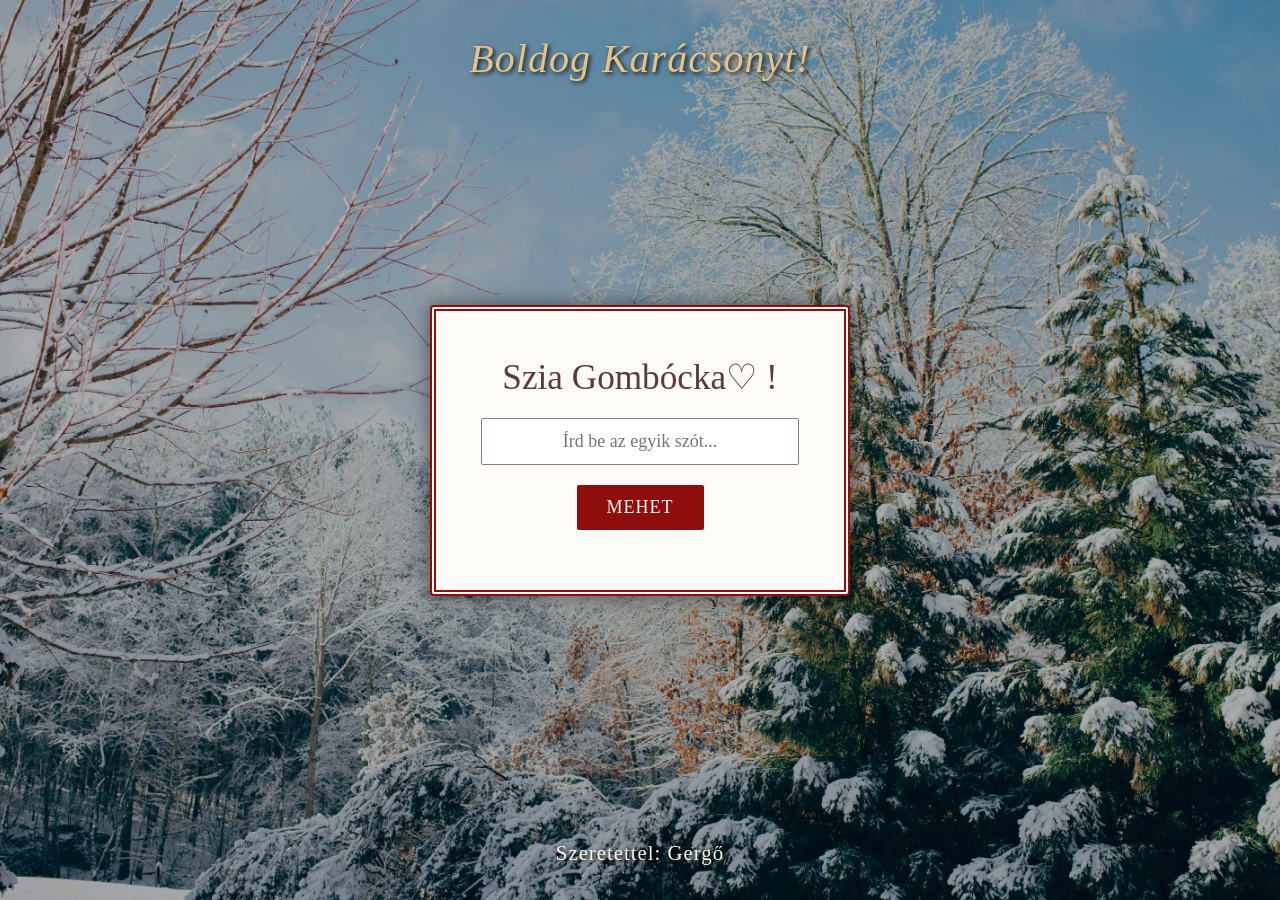
==== index.html @ a176287a "Add files via upload" ====
<!DOCTYPE html>
<html lang="hu">
<head>
    <meta charset="UTF-8">
    <meta name="viewport" content="width=device-width, initial-scale=1.0">
    <title>Karácsonyi Keresés</title>
    <link rel="stylesheet" href="style.css">
</head>
<body class="home-body">

    <div class="top-message">Boldog Karácsonyt!</div>

    <div class="search-container">
        <h1>Szia Gombócka&#x2661; !</h1>
        <input type="text" id="searchInput" placeholder="Írd be az egyik szót...">
        <button onclick="searchKeyword()">Mehet</button>
        
        <p id="error-message"></p>
    </div>

    <footer class="bottom-message">Szeretettel: Gergő</footer>

    <script src="script.js"></script>
</body>
</html>
---- style.css ----
/* --- Alapbeállítások --- */
* {
    box-sizing: border-box;
    margin: 0;
    padding: 0;
    /* Kuckósabb, könyvszerű betűtípus */
    font-family: 'Georgia', 'Times New Roman', serif;
}

/* --- Főoldal Stílus --- */
.home-body {
    /* Alapszín: Egy sötét, meleg tónus (ha épp nincs kép) */
    background-color: #2b1d1d; 
    
    /* IDETEDD MAJD A KÉPEDET:
       Ha beteszed a 'background.jpg'-t az images mappába, 
       akkor automatikusan az jelenik meg a szín helyett. */
    background-image: url('photo-1445543949571-ffc3e0e2f55e.jpg');
    background-size: cover;
    background-position: center;
    background-repeat: no-repeat;

    height: 100vh;
    display: flex;
    justify-content: center;
    align-items: center;
    position: relative;
    overflow: hidden;
}

/* Sötétítő réteg a háttérképre, hogy a szöveg olvashatóbb legyen 
   (opcionális, de segít a kuckós hangulatban) */
.home-body::before {
    content: "";
    position: absolute;
    top: 0;
    left: 0;
    width: 100%;
    height: 100%;
    background: rgba(0, 0, 0, 0.3); /* 30%-os sötétítés */
    z-index: 1;
}

/* --- Felső és Alsó Szövegek --- */
.top-message, .bottom-message {
    position: absolute;
    width: 100%;
    text-align: center;
    color: #fcf5e5; /* Törtfehér / Régi papír szín */
    text-shadow: 2px 2px 4px rgba(0,0,0,0.8);
    padding: 15px;
    z-index: 10;
    letter-spacing: 1px;
}

.top-message {
    top: 20px;
    font-size: 2.5em; /* Nagy, elegáns méret */
    font-style: italic; /* Dőlt betű az elegancia miatt */
    color: #e6c288; /* Tompa arany szín */
}

.bottom-message {
    bottom: 20px;
    font-size: 1.3em;
}

/* --- Kereső Doboz (A "Papír") --- */
.search-container {
    background-color: #fdfbf7; /* Krémszínű, papírszerű háttér */
    padding: 45px;
    border-radius: 4px; /* Csak picit kerekített sarkok */
    
    /* Kettős keret, mint a régi díszlapokon */
    border: 6px double #8e0e0e; 
    
    box-shadow: 0 0 20px rgba(0,0,0,0.5); /* Mélyebb árnyék */
    text-align: center;
    width: 90%;
    max-width: 420px;
    z-index: 10; /* Hogy a sötétítő réteg fölött legyen */
}

.search-container h1 {
    margin-bottom: 20px;
    color: #5c3a3a; /* Sötétbarna/bordó szöveg */
    font-size: 2.2em;
    font-weight: normal;
}

/* Input mező */
input {
    padding: 12px;
    width: 100%;
    background-color: #fff;
    border: 1px solid #8b7d7d;
    border-radius: 2px;
    font-size: 18px;
    font-family: 'Georgia', serif;
    color: #333;
    margin-bottom: 20px;
    text-align: center; /* A beírt szöveg középen legyen */
}

input:focus {
    outline: none;
    border-color: #8e0e0e;
    background-color: #fffef8;
}

/* Gomb */
button {
    padding: 12px 30px;
    background-color: #8e0e0e; /* Mélybordó */
    color: #fdfbf7;
    border: none;
    border-radius: 2px;
    cursor: pointer;
    font-size: 18px;
    font-family: 'Georgia', serif;
    letter-spacing: 1px;
    text-transform: uppercase; /* Csupa nagybetű */
    transition: 0.3s;
}

button:hover {
    background-color: #630808; /* Még sötétebb bordó */
}

#error-message {
    color: #8e0e0e;
    margin-top: 15px;
    font-style: italic;
}

/* --- Eredmény Oldal Stílus --- */
.result-body {
    background-color: #2b1d1d; /* Sötét háttér */
    /* Ide is beteheted ugyanazt a background.jpg-t */
    background-image: url('photo-1445543949571-ffc3e0e2f55e.jpg');
    background-size: cover;
    background-position: center;
    
    display: flex;
    justify-content: center;
    align-items: center;
    min-height: 100vh;
    padding: 20px;
}

.content-card {
    background-color: #fdfbf7;
    padding: 40px;
    border-radius: 4px;
    border: 6px double #8e0e0e; /* Ugyanaz a keret */
    box-shadow: 0 0 30px rgba(0,0,0,0.6);
    max-width: 600px;
    text-align: center;
}

.content-card img {
    max-width: 100%;
    height: auto;
    border: 1px solid #ddd;
    padding: 5px; /* Kis fehér keret a kép körül, mint egy fotónál */
    background: white;
    box-shadow: 2px 2px 5px rgba(0,0,0,0.2);
    margin-bottom: 25px;
}

.content-card h2 {
    margin-bottom: 20px;
    color: #5c3a3a;
    font-size: 2em;
    border-bottom: 1px solid #ccc; /* Vékony elválasztó vonal */
    padding-bottom: 10px;
    display: inline-block;
}

.content-card p {
    line-height: 1.8;
    color: #2c2c2c;
    font-size: 1.1em;
    margin-bottom: 30px;
    white-space: pre-line;
}

.back-btn {
    text-decoration: none;
    color: #5c3a3a;
    border-bottom: 1px solid #5c3a3a; /* Csak aláhúzás gomb helyett */
    padding-bottom: 2px;
    transition: 0.3s;
    font-style: italic;
}

.back-btn:hover {
    color: #8e0e0e;
    border-color: #8e0e0e;
}

/* --- ÚJ: Lapozó (Galéria) Stílus --- */
.image-container {
    position: relative;
    display: flex;
    justify-content: center;
    align-items: center;
    margin-bottom: 20px;
}

/* A nyilak stílusa */
.prev-btn, .next-btn {
    cursor: pointer;
    position: absolute;
    top: 50%;
    width: auto;
    padding: 16px;
    margin-top: -22px;
    color: #8e0e0e; /* Bordó szín */
    font-weight: bold;
    font-size: 24px;
    transition: 0.3s;
    border-radius: 3px;
    user-select: none;
    background-color: rgba(255, 255, 255, 0.6); /* Áttetsző fehér háttér, hogy látszódjon */
    display: none; /* Alapból rejtve, a JS kapcsolja be, ha kell */
}

/* Pozíciók */
.prev-btn {
    left: 0;
    border-radius: 0 3px 3px 0;
}

.next-btn {
    right: 0;
    border-radius: 3px 0 0 3px;
}

/* Ha ráviszed az egeret */
.prev-btn:hover, .next-btn:hover {
    background-color: #8e0e0e;
    color: white;
}
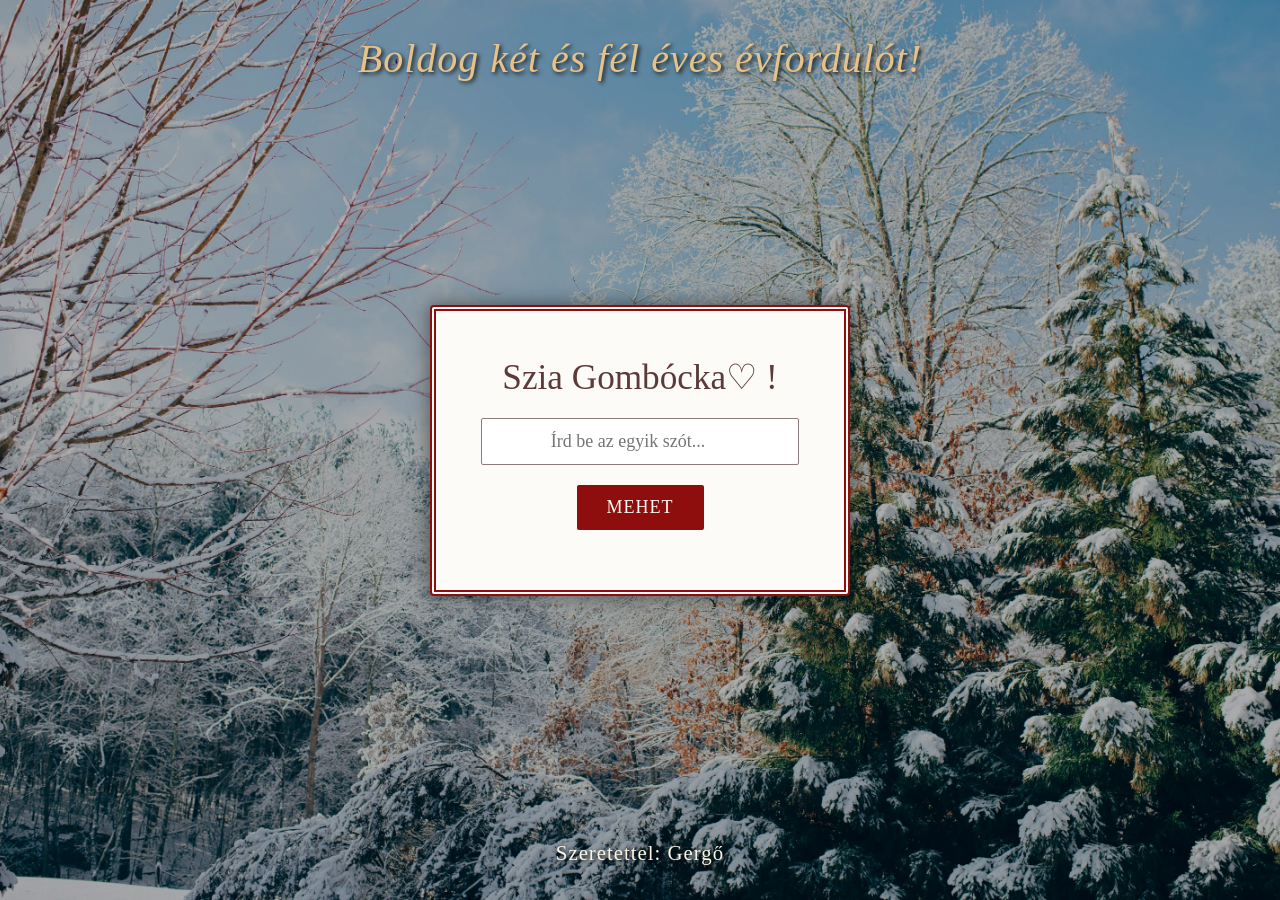
==== commit f384f03d: "Update index.html for anniversary celebration" ====
--- a/index.html
+++ b/index.html
@@ -3,16 +3,20 @@
 <head>
     <meta charset="UTF-8">
     <meta name="viewport" content="width=device-width, initial-scale=1.0">
-    <title>Karácsonyi Keresés</title>
+    <title>Szerelmünk emlékei</title>
+    <link rel="icon" type="image/jpg" href="favicon.jpg">
     <link rel="stylesheet" href="style.css">
 </head>
 <body class="home-body">
 
-    <div class="top-message">Boldog Karácsonyt!</div>
+    <div class="top-message">Boldog két és fél éves évfordulót!</div>
 
     <div class="search-container">
         <h1>Szia Gombócka&#x2661; !</h1>
-        <input type="text" id="searchInput" placeholder="Írd be az egyik szót...">
+        <input type="text" id="searchInput" list="keyword-list" placeholder="Írd be az egyik szót...">
+        <datalist id="keyword-list">
+        <option value="térképünk">
+        </datalist>
         <button onclick="searchKeyword()">Mehet</button>
         
         <p id="error-message"></p>
@@ -22,4 +26,4 @@
 
     <script src="script.js"></script>
 </body>
-</html>+</html>
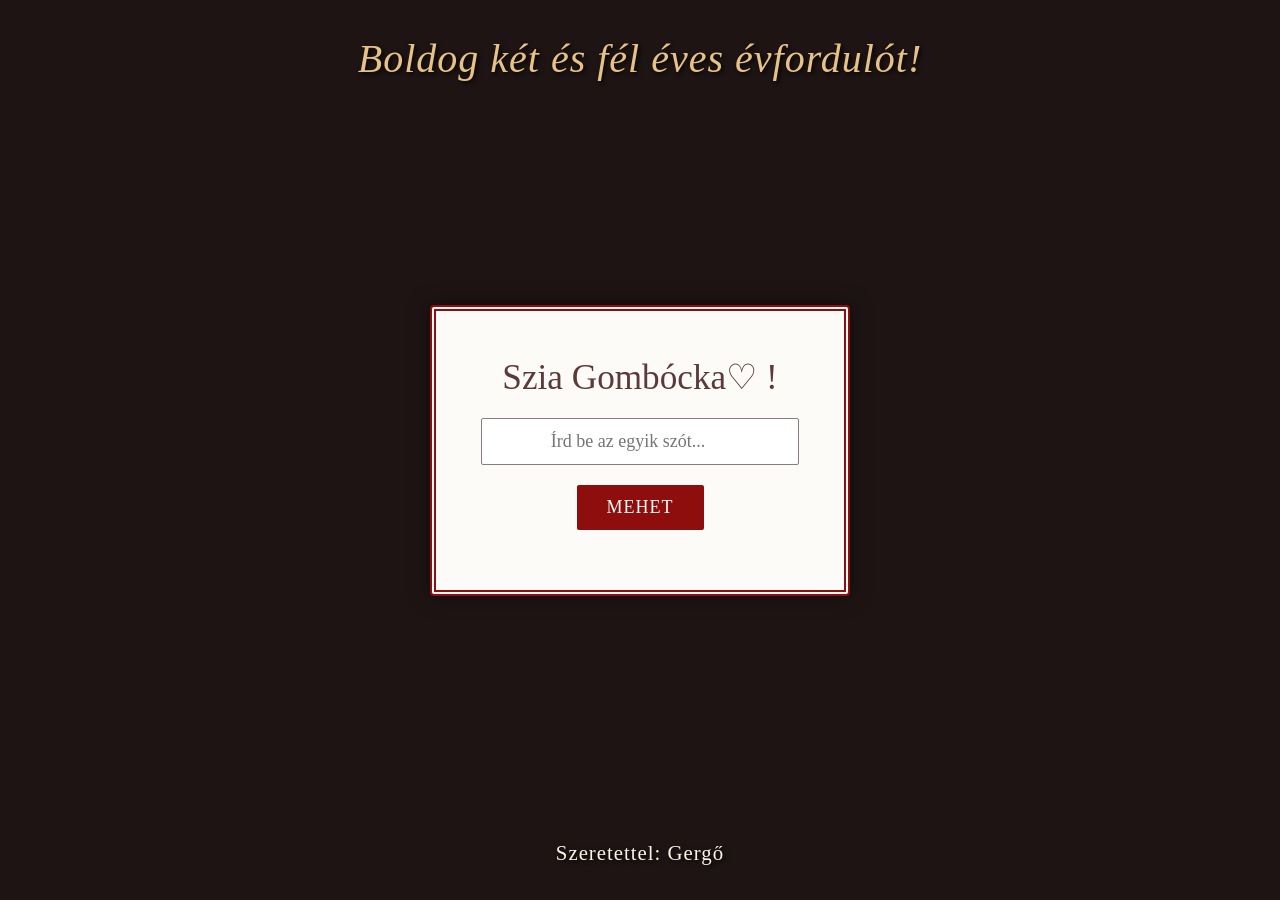
==== commit e8fdc49a: "Restore index.html with original content" ====
--- a/index.html
+++ b/index.html
@@ -1,5 +1,5 @@
 <!DOCTYPE html>
-<html lang="hu">
+<html lang="hu"> 
 <head>
     <meta charset="UTF-8">
     <meta name="viewport" content="width=device-width, initial-scale=1.0">
--- a/style.css
+++ b/style.css
@@ -15,7 +15,7 @@
     /* IDETEDD MAJD A KÉPEDET:
        Ha beteszed a 'background.jpg'-t az images mappába, 
        akkor automatikusan az jelenik meg a szín helyett. */
-    background-image: url('photo-1445543949571-ffc3e0e2f55e.jpg');
+    background-image: url('francia/hatterkep.jpg');
     background-size: cover;
     background-position: center;
     background-repeat: no-repeat;
@@ -137,7 +137,7 @@
 .result-body {
     background-color: #2b1d1d; /* Sötét háttér */
     /* Ide is beteheted ugyanazt a background.jpg-t */
-    background-image: url('photo-1445543949571-ffc3e0e2f55e.jpg');
+    background-image: url('francia/hatterkep.jpg');
     background-size: cover;
     background-position: center;
     
@@ -241,4 +241,4 @@
 .prev-btn:hover, .next-btn:hover {
     background-color: #8e0e0e;
     color: white;
-}+}
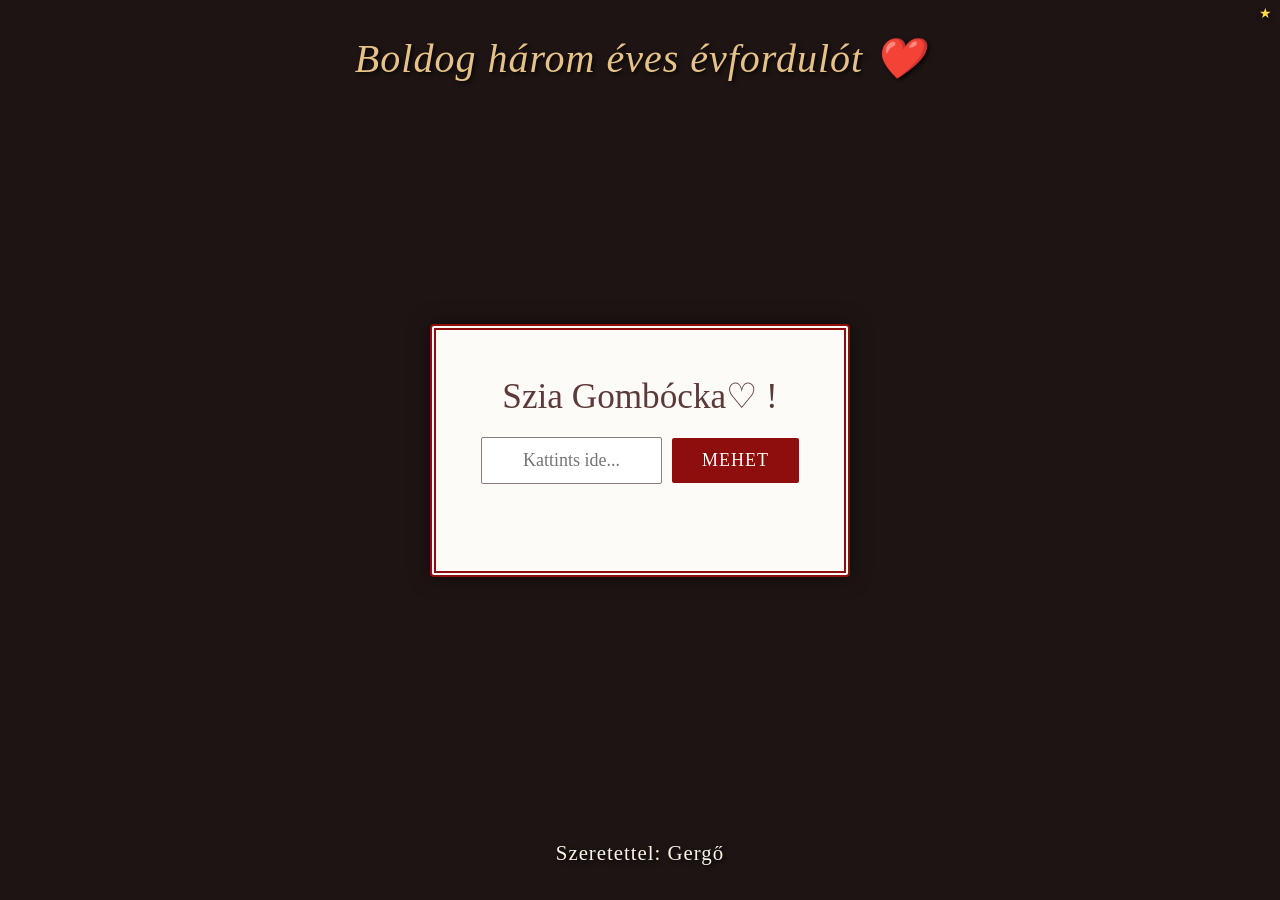
==== commit 8bc765eb: "Add files via upload" ====
--- a/index.html
+++ b/index.html
@@ -1,29 +1,45 @@
 <!DOCTYPE html>
-<html lang="hu"> 
+<html lang="hu">
 <head>
     <meta charset="UTF-8">
     <meta name="viewport" content="width=device-width, initial-scale=1.0">
-    <title>Szerelmünk emlékei</title>
+    <title>Boldog három éves évfordulót ❤️</title>
     <link rel="icon" type="image/jpg" href="favicon.jpg">
     <link rel="stylesheet" href="style.css">
 </head>
 <body class="home-body">
 
-    <div class="top-message">Boldog két és fél éves évfordulót!</div>
+    <div class="top-message">Boldog három éves évfordulót ❤️</div>
+    <button type="button" class="secret-star" id="secret-star" aria-label="Titkos oldal megnyitása" aria-haspopup="dialog">
+        &#9733;
+    </button>
 
     <div class="search-container">
         <h1>Szia Gombócka&#x2661; !</h1>
-        <input type="text" id="searchInput" list="keyword-list" placeholder="Írd be az egyik szót...">
-        <datalist id="keyword-list">
-        <option value="térképünk">
-        </datalist>
-        <button onclick="searchKeyword()">Mehet</button>
-        
-        <p id="error-message"></p>
+
+        <div class="search-input-row">
+            <input type="text" id="searchInput" autocomplete="off" aria-label="Emlék neve" aria-controls="keyword-list" aria-expanded="false" placeholder="Kattints ide...">
+            <button type="button" onclick="searchKeyword()">Mehet</button>
+        </div>
+
+        <div id="keyword-list" class="keyword-dropdown" role="listbox" aria-label="Emlékek nevei" hidden></div>
+
+        <p id="error-message" aria-live="polite"></p>
     </div>
 
     <footer class="bottom-message">Szeretettel: Gergő</footer>
 
+    <div class="secret-dialog" id="secret-dialog" role="dialog" aria-modal="true" aria-labelledby="secret-dialog-title" hidden>
+        <form class="secret-dialog-card" id="secret-form">
+            <button type="button" class="secret-dialog-close" id="secret-dialog-close" aria-label="Bezárás">&times;</button>
+            <h2 id="secret-dialog-title">Titkos oldal</h2>
+            <label for="secret-keyword">Írd be a titkos szót!</label>
+            <input type="text" id="secret-keyword" autocomplete="off" aria-describedby="secret-error">
+            <p id="secret-error" aria-live="polite"></p>
+            <button type="submit">Mehet</button>
+        </form>
+    </div>
+
     <script src="script.js"></script>
 </body>
 </html>
--- a/style.css
+++ b/style.css
@@ -65,8 +65,102 @@
     font-size: 1.3em;
 }
 
+.secret-star {
+    position: absolute;
+    top: 2px;
+    right: 2px;
+    z-index: 11;
+    width: 24px;
+    height: 24px;
+    padding: 0;
+    background: transparent;
+    color: #ffd84d;
+    border: 0;
+    font-size: 14px;
+    line-height: 1;
+    text-shadow: 0 2px 5px rgba(0, 0, 0, 0.8);
+    cursor: pointer;
+}
+
+.secret-star:hover,
+.secret-star:focus-visible {
+    color: #fff0a3;
+    background: transparent;
+}
+
+.secret-dialog[hidden] {
+    display: none;
+}
+
+.secret-dialog {
+    position: fixed;
+    inset: 0;
+    z-index: 100;
+    display: flex;
+    justify-content: center;
+    align-items: center;
+    padding: 20px;
+    background: rgba(0, 0, 0, 0.7);
+}
+
+.secret-dialog-card {
+    position: relative;
+    width: min(100%, 400px);
+    padding: 38px 30px 30px;
+    background: #fdfbf7;
+    border: 6px double #8e0e0e;
+    box-shadow: 0 0 30px rgba(0, 0, 0, 0.6);
+    text-align: center;
+}
+
+.secret-dialog-card h2 {
+    margin-bottom: 18px;
+    color: #5c3a3a;
+    font-size: 1.8em;
+    font-weight: normal;
+}
+
+.secret-dialog-card label {
+    display: block;
+    margin-bottom: 10px;
+    color: #5c3a3a;
+}
+
+.secret-dialog-card input {
+    margin-bottom: 12px;
+}
+
+.secret-dialog-card #secret-error {
+    min-height: 24px;
+    margin-bottom: 8px;
+    color: #8e0e0e;
+    font-style: italic;
+}
+
+.secret-dialog-card > button[type="submit"] {
+    min-width: 130px;
+}
+
+.secret-dialog-close {
+    position: absolute;
+    top: 6px;
+    right: 8px;
+    padding: 4px 8px;
+    background: transparent;
+    color: #5c3a3a;
+    font-size: 28px;
+    line-height: 1;
+}
+
+.secret-dialog-close:hover,
+.secret-dialog-close:focus-visible {
+    background: transparent;
+    color: #8e0e0e;
+}
+
 /* --- Kereső Doboz (A "Papír") --- */
 .search-container {
+    position: relative;
     background-color: #fdfbf7; /* Krémszínű, papírszerű háttér */
     padding: 45px;
     border-radius: 4px; /* Csak picit kerekített sarkok */
@@ -89,6 +183,13 @@
 }
 
 /* Input mező */
+.search-input-row {
+    display: flex;
+    gap: 10px;
+    align-items: center;
+    margin-bottom: 18px;
+}
+
 input {
     padding: 12px;
     width: 100%;
@@ -98,7 +199,6 @@
     font-size: 18px;
     font-family: 'Georgia', serif;
     color: #333;
-    margin-bottom: 20px;
     text-align: center; /* A beírt szöveg középen legyen */
 }
 
@@ -127,9 +227,50 @@
     background-color: #630808; /* Még sötétebb bordó */
 }
 
+.keyword-dropdown {
+    position: absolute;
+    left: 45px;
+    right: 45px;
+    z-index: 20;
+    max-height: 220px;
+    overflow-y: auto;
+    margin-top: -18px;
+    background: #fff;
+    border: 1px solid #8b7d7d;
+    border-top: 0;
+    box-shadow: 0 4px 8px rgba(0, 0, 0, 0.18);
+    text-align: left;
+}
+
+.keyword-dropdown[hidden] {
+    display: none;
+}
+
+.keyword-option {
+    display: block;
+    width: 100%;
+    padding: 9px 12px;
+    background: #fff;
+    color: #333;
+    border: 0;
+    border-radius: 0;
+    font-size: 16px;
+    letter-spacing: normal;
+    text-align: left;
+    text-transform: none;
+}
+
+.keyword-option:hover,
+.keyword-option:focus {
+    background: #f1e7d8;
+    color: #5c3a3a;
+    outline: none;
+}
+
 #error-message {
     color: #8e0e0e;
-    margin-top: 15px;
+    min-height: 24px;
+    margin-top: 12px;
     font-style: italic;
 }
 
@@ -242,3 +383,10 @@
     background-color: #8e0e0e;
     color: white;
 }
+
+@media (max-width: 600px) {
+    .secret-star {
+        top: 2px;
+        right: 2px;
+    }
+}
